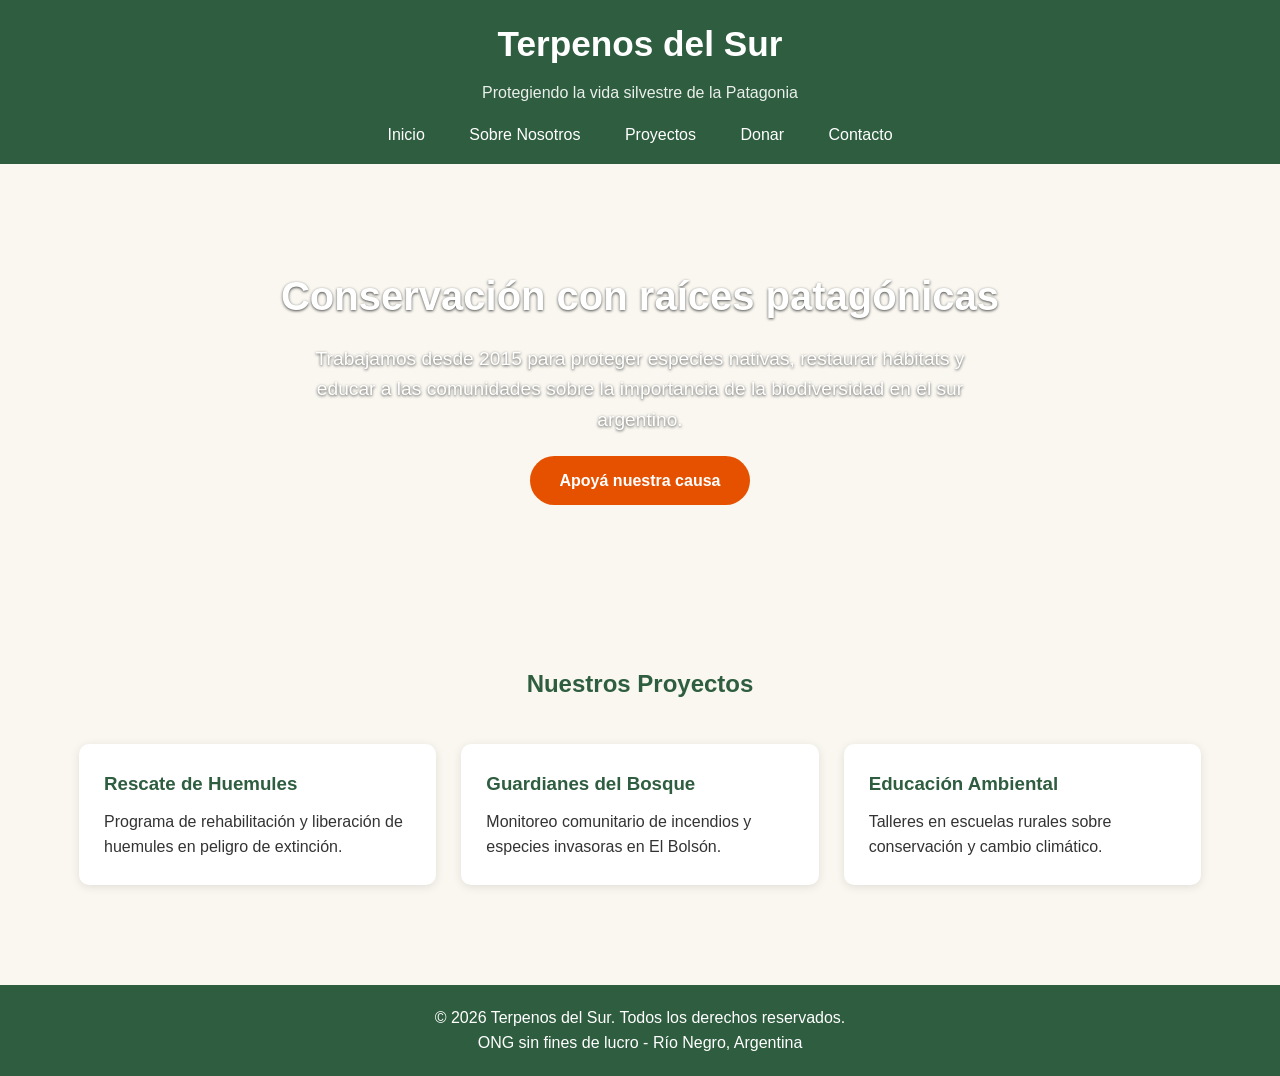
==== index.html @ 5006dad3 "Sitio inicial de Terpenos del Sur" ====
<!DOCTYPE html>
<html lang="es">
<head>
  <meta charset="UTF-8" />
  <meta name="viewport" content="width=device-width, initial-scale=1.0"/>
  <title>Terpenos del Sur - Conservación Patagónica</title>
  <meta name="description" content="ONG dedicada a la conservación de la fauna y flora de la Patagonia argentina.">
  <link rel="stylesheet" href="css/style.css">
</head>
<body>
  <header>
    <div class="container">
      <h1>Terpenos del Sur</h1>
      <p>Protegiendo la vida silvestre de la Patagonia</p>
      <nav>
        <a href="index.html">Inicio</a>
        <a href="sobre.html">Sobre Nosotros</a>
        <a href="proyectos.html">Proyectos</a>
        <a href="donar.html">Donar</a>
        <a href="contacto.html">Contacto</a>
      </nav>
    </div>
  </header>

  <main>
    <section class="hero">
      <div class="container">
        <h2>Conservación con raíces patagónicas</h2>
        <p>Trabajamos desde 2015 para proteger especies nativas, restaurar hábitats y educar a las comunidades sobre la importancia de la biodiversidad en el sur argentino.</p>
        <a href="donar.html" class="btn">Apoyá nuestra causa</a>
      </div>
    </section>

    <section class="proyectos">
      <div class="container">
        <h2>Nuestros Proyectos</h2>
        <div class="grid">
          <div class="card">
            <h3>Rescate de Huemules</h3>
            <p>Programa de rehabilitación y liberación de huemules en peligro de extinción.</p>
          </div>
          <div class="card">
            <h3>Guardianes del Bosque</h3>
            <p>Monitoreo comunitario de incendios y especies invasoras en El Bolsón.</p>
          </div>
          <div class="card">
            <h3>Educación Ambiental</h3>
            <p>Talleres en escuelas rurales sobre conservación y cambio climático.</p>
          </div>
        </div>
      </div>
    </section>
  </main>

  <footer>
    <div class="container">
      <p>&copy; 2026 Terpenos del Sur. Todos los derechos reservados.</p>
      <p>ONG sin fines de lucro - Río Negro, Argentina</p>
    </div>
  </footer>
</body>
</html>
---- css/style.css ----
/* Reset básico */
* {
  margin: 0;
  padding: 0;
  box-sizing: border-box;
}

body {
  font-family: Arial, sans-serif;
  line-height: 1.6;
  color: #333;
  background: #f9f7f0;
}

.container {
  width: 90%;
  max-width: 1200px;
  margin: 0 auto;
  padding: 0 15px;
}

/* Header */
header {
  background: #2e5d3f;
  color: white;
  padding: 1rem 0;
  text-align: center;
}
header h1 {
  font-size: 2.2rem;
}
header p {
  margin-top: 0.5rem;
  opacity: 0.9;
}
nav {
  margin-top: 1rem;
}
nav a {
  color: white;
  text-decoration: none;
  margin: 0 10px;
  padding: 5px 10px;
  border-radius: 4px;
}
nav a:hover {
  background: rgba(255,255,255,0.2);
}

/* Hero */
.hero {
  background: url('../img/patagonia.jpg') no-repeat center center/cover;
  color: white;
  text-align: center;
  padding: 80px 0;
  margin: 20px 0;
}
.hero h2 {
  font-size: 2.5rem;
  margin-bottom: 1rem;
  text-shadow: 0 1px 3px rgba(0,0,0,0.7);
}
.hero p {
  font-size: 1.2rem;
  max-width: 700px;
  margin: 0 auto 20px;
  text-shadow: 0 1px 3px rgba(0,0,0,0.7);
}
.btn {
  display: inline-block;
  background: #e65100;
  color: white;
  padding: 12px 30px;
  text-decoration: none;
  border-radius: 30px;
  font-weight: bold;
  transition: background 0.3s;
}
.btn:hover {
  background: #bf360c;
}

/* Proyectos */
.proyectos {
  padding: 60px 0;
}
.proyectos h2 {
  text-align: center;
  margin-bottom: 40px;
  color: #2e5d3f;
}
.grid {
  display: grid;
  grid-template-columns: repeat(auto-fit, minmax(300px, 1fr));
  gap: 25px;
}
.card {
  background: white;
  padding: 25px;
  border-radius: 10px;
  box-shadow: 0 2px 10px rgba(0,0,0,0.1);
}
.card h3 {
  color: #2e5d3f;
  margin-bottom: 10px;
}

/* Footer */
footer {
  background: #2e5d3f;
  color: white;
  text-align: center;
  padding: 20px 0;
  margin-top: 40px;
}
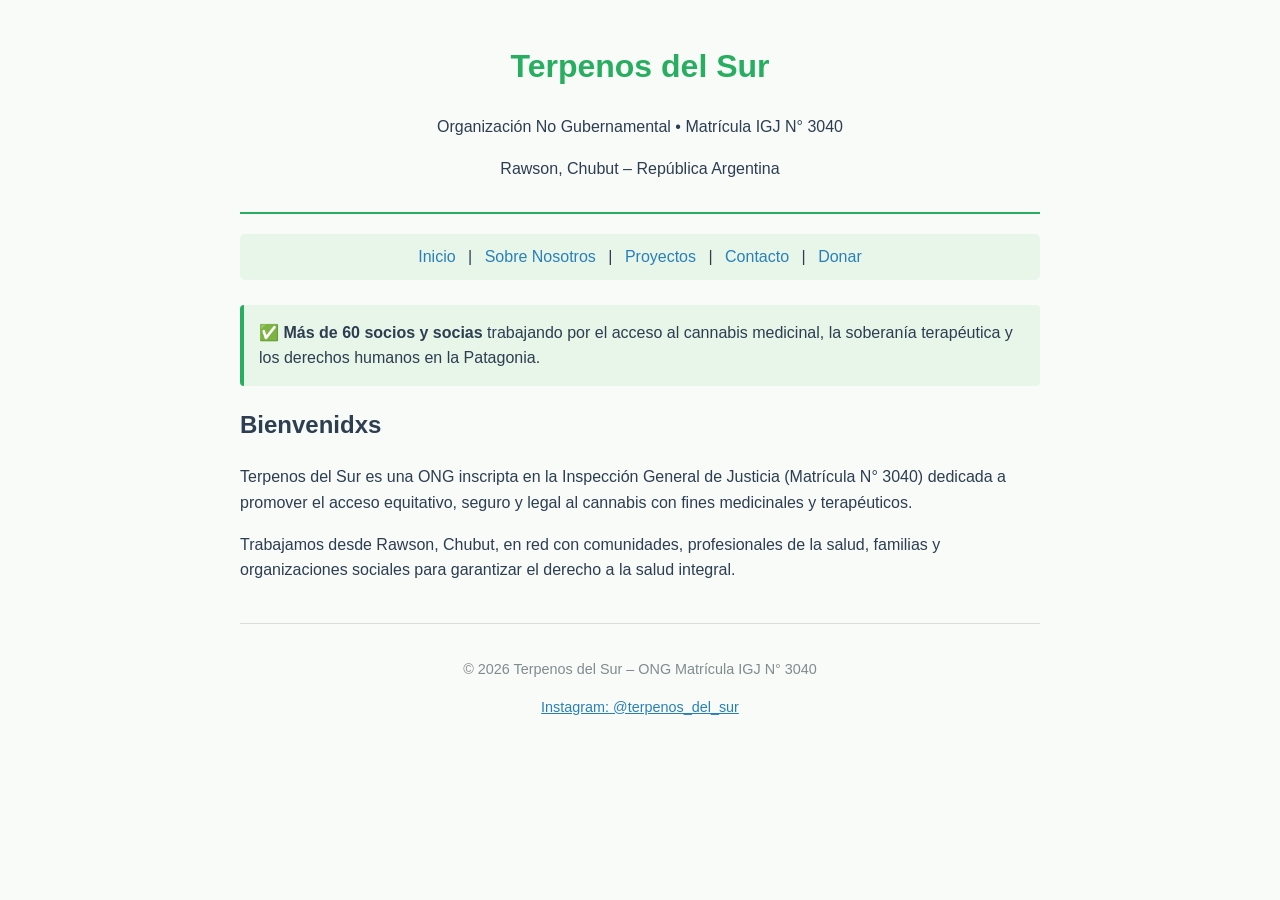
==== commit d1ccb874: "Contenido oficial actualizado: Terpenos del Sur como ONG en Rawson, Chubut" ====
--- a/index.html
+++ b/index.html
@@ -3,60 +3,43 @@
 <head>
   <meta charset="UTF-8" />
   <meta name="viewport" content="width=device-width, initial-scale=1.0"/>
-  <title>Terpenos del Sur - Conservación Patagónica</title>
-  <meta name="description" content="ONG dedicada a la conservación de la fauna y flora de la Patagonia argentina.">
-  <link rel="stylesheet" href="css/style.css">
+  <title>Terpenos del Sur – ONG Cannabis Medicinal | Rawson, Chubut</title>
+  <link rel="stylesheet" href="css/style.css" />
 </head>
 <body>
   <header>
-    <div class="container">
-      <h1>Terpenos del Sur</h1>
-      <p>Protegiendo la vida silvestre de la Patagonia</p>
-      <nav>
-        <a href="index.html">Inicio</a>
-        <a href="sobre.html">Sobre Nosotros</a>
-        <a href="proyectos.html">Proyectos</a>
-        <a href="donar.html">Donar</a>
-        <a href="contacto.html">Contacto</a>
-      </nav>
-    </div>
+    <h1>Terpenos del Sur</h1>
+    <p>Organización No Gubernamental • Matrícula IGJ N° 3040</p>
+    <p>Rawson, Chubut – República Argentina</p>
   </header>
 
+  <nav>
+    <a href="index.html">Inicio</a> |
+    <a href="sobre.html">Sobre Nosotros</a> |
+    <a href="proyectos.html">Proyectos</a> |
+    <a href="contacto.html">Contacto</a> |
+    <a href="donar.html">Donar</a>
+  </nav>
+
   <main>
-    <section class="hero">
-      <div class="container">
-        <h2>Conservación con raíces patagónicas</h2>
-        <p>Trabajamos desde 2015 para proteger especies nativas, restaurar hábitats y educar a las comunidades sobre la importancia de la biodiversidad en el sur argentino.</p>
-        <a href="donar.html" class="btn">Apoyá nuestra causa</a>
-      </div>
-    </section>
+    <div class="highlight">
+      <strong>✅ Más de 60 socios y socias</strong> trabajando por el acceso al cannabis medicinal, la soberanía terapéutica y los derechos humanos en la Patagonia.
+    </div>
 
-    <section class="proyectos">
-      <div class="container">
-        <h2>Nuestros Proyectos</h2>
-        <div class="grid">
-          <div class="card">
-            <h3>Rescate de Huemules</h3>
-            <p>Programa de rehabilitación y liberación de huemules en peligro de extinción.</p>
-          </div>
-          <div class="card">
-            <h3>Guardianes del Bosque</h3>
-            <p>Monitoreo comunitario de incendios y especies invasoras en El Bolsón.</p>
-          </div>
-          <div class="card">
-            <h3>Educación Ambiental</h3>
-            <p>Talleres en escuelas rurales sobre conservación y cambio climático.</p>
-          </div>
-        </div>
-      </div>
+    <section>
+      <h2>Bienvenidxs</h2>
+      <p>
+        Terpenos del Sur es una ONG inscripta en la Inspección General de Justicia (Matrícula N° 3040) dedicada a promover el acceso equitativo, seguro y legal al cannabis con fines medicinales y terapéuticos.
+      </p>
+      <p>
+        Trabajamos desde Rawson, Chubut, en red con comunidades, profesionales de la salud, familias y organizaciones sociales para garantizar el derecho a la salud integral.
+      </p>
     </section>
   </main>
 
   <footer>
-    <div class="container">
-      <p>&copy; 2026 Terpenos del Sur. Todos los derechos reservados.</p>
-      <p>ONG sin fines de lucro - Río Negro, Argentina</p>
-    </div>
+    <p>&copy; 2026 Terpenos del Sur – ONG Matrícula IGJ N° 3040</p>
+    <p><a href="https://www.instagram.com/terpenos_del_sur/" target="_blank">Instagram: @terpenos_del_sur</a></p>
   </footer>
 </body>
 </html>
--- a/css/style.css
+++ b/css/style.css
@@ -1,115 +1,64 @@
-/* Reset básico */
-* {
-  margin: 0;
-  padding: 0;
-  box-sizing: border-box;
+/* Estilos generales para Terpenos del Sur */
+body {
+  font-family: 'Segoe UI', Tahoma, Geneva, Verdana, sans-serif;
+  line-height: 1.6;
+  max-width: 800px;
+  margin: 0 auto;
+  padding: 20px;
+  color: #2c3e50;
+  background-color: #f9fbf9;
 }
 
-body {
-  font-family: Arial, sans-serif;
-  line-height: 1.6;
-  color: #333;
-  background: #f9f7f0;
+header {
+  text-align: center;
+  margin-bottom: 20px;
+  padding-bottom: 15px;
+  border-bottom: 2px solid #27ae60;
 }
 
-.container {
-  width: 90%;
-  max-width: 1200px;
-  margin: 0 auto;
-  padding: 0 15px;
+h1 {
+  color: #27ae60;
 }
 
-/* Header */
-header {
-  background: #2e5d3f;
-  color: white;
-  padding: 1rem 0;
+nav {
   text-align: center;
+  margin-bottom: 25px;
+  padding: 10px;
+  background-color: #e8f5e9;
+  border-radius: 5px;
 }
-header h1 {
-  font-size: 2.2rem;
+
+nav a {
+  color: #2980b9;
+  text-decoration: none;
+  margin: 0 8px;
 }
-header p {
-  margin-top: 0.5rem;
-  opacity: 0.9;
+
+nav a:hover {
+  text-decoration: underline;
 }
-nav {
-  margin-top: 1rem;
-}
-nav a {
-  color: white;
-  text-decoration: none;
-  margin: 0 10px;
-  padding: 5px 10px;
+
+.highlight {
+  background-color: #e8f5e9;
+  padding: 15px;
+  border-left: 4px solid #27ae60;
+  margin: 20px 0;
   border-radius: 4px;
 }
-nav a:hover {
-  background: rgba(255,255,255,0.2);
+
+section {
+  margin-bottom: 25px;
 }
 
-/* Hero */
-.hero {
-  background: url('../img/patagonia.jpg') no-repeat center center/cover;
-  color: white;
+footer {
   text-align: center;
-  padding: 80px 0;
-  margin: 20px 0;
-}
-.hero h2 {
-  font-size: 2.5rem;
-  margin-bottom: 1rem;
-  text-shadow: 0 1px 3px rgba(0,0,0,0.7);
-}
-.hero p {
-  font-size: 1.2rem;
-  max-width: 700px;
-  margin: 0 auto 20px;
-  text-shadow: 0 1px 3px rgba(0,0,0,0.7);
-}
-.btn {
-  display: inline-block;
-  background: #e65100;
-  color: white;
-  padding: 12px 30px;
-  text-decoration: none;
-  border-radius: 30px;
-  font-weight: bold;
-  transition: background 0.3s;
-}
-.btn:hover {
-  background: #bf360c;
+  margin-top: 40px;
+  color: #7f8c8d;
+  font-size: 0.9em;
+  padding-top: 20px;
+  border-top: 1px solid #ddd;
 }
 
-/* Proyectos */
-.proyectos {
-  padding: 60px 0;
-}
-.proyectos h2 {
-  text-align: center;
-  margin-bottom: 40px;
-  color: #2e5d3f;
-}
-.grid {
-  display: grid;
-  grid-template-columns: repeat(auto-fit, minmax(300px, 1fr));
-  gap: 25px;
-}
-.card {
-  background: white;
-  padding: 25px;
-  border-radius: 10px;
-  box-shadow: 0 2px 10px rgba(0,0,0,0.1);
-}
-.card h3 {
-  color: #2e5d3f;
-  margin-bottom: 10px;
-}
-
-/* Footer */
-footer {
-  background: #2e5d3f;
-  color: white;
-  text-align: center;
-  padding: 20px 0;
-  margin-top: 40px;
+footer a {
+  color: #2980b9;
 }
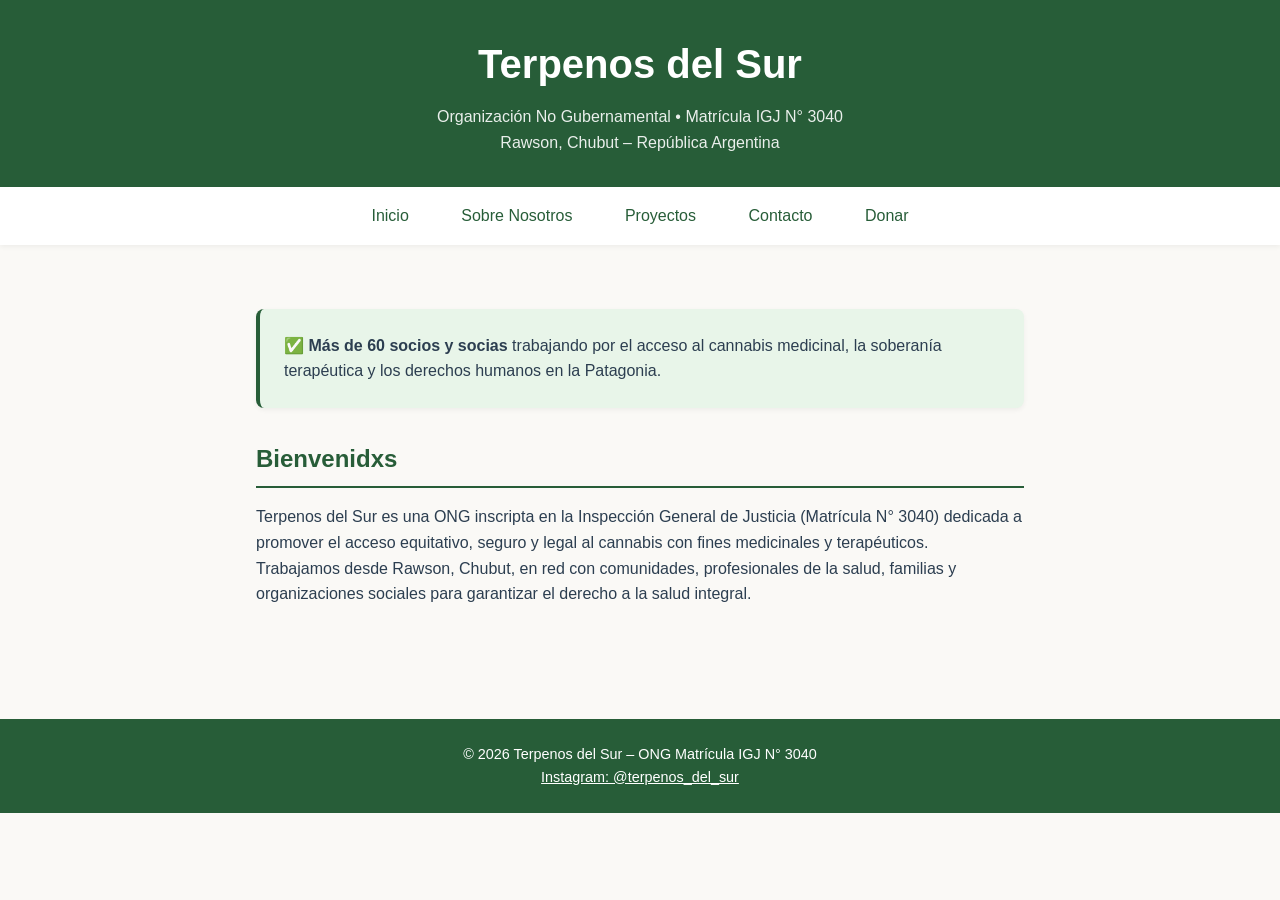
==== commit 439e35c6: "Diseño mejorado: menú, colores y espaciado" ====
--- a/index.html
+++ b/index.html
@@ -4,7 +4,121 @@
   <meta charset="UTF-8" />
   <meta name="viewport" content="width=device-width, initial-scale=1.0"/>
   <title>Terpenos del Sur – ONG Cannabis Medicinal | Rawson, Chubut</title>
-  <link rel="stylesheet" href="css/style.css" />
+  <style>
+    /* Paleta de colores */
+    :root {
+      --primary: #275d38;   /* Verde oscuro (ONG) */
+      --secondary: #e8f5e9; /* Verde claro (fondo destacado) */
+      --light: #faf9f6;     /* Beige claro (fondo principal) */
+      --text: #2c3e50;      /* Gris oscuro (texto) */
+      --white: #ffffff;
+    }
+
+    * {
+      margin: 0;
+      padding: 0;
+      box-sizing: border-box;
+    }
+
+    body {
+      font-family: 'Segoe UI', Tahoma, Geneva, Verdana, sans-serif;
+      line-height: 1.6;
+      color: var(--text);
+      background-color: var(--light);
+    }
+
+    header {
+      background-color: var(--primary);
+      color: var(--white);
+      text-align: center;
+      padding: 2rem 1rem;
+      box-shadow: 0 2px 5px rgba(0,0,0,0.1);
+    }
+
+    header h1 {
+      font-size: 2.5rem;
+      margin-bottom: 0.5rem;
+    }
+
+    header p {
+      font-size: 1rem;
+      opacity: 0.9;
+    }
+
+    nav {
+      background-color: var(--white);
+      padding: 1rem;
+      text-align: center;
+      box-shadow: 0 2px 5px rgba(0,0,0,0.05);
+    }
+
+    nav a {
+      color: var(--primary);
+      text-decoration: none;
+      padding: 0.5rem 1rem;
+      margin: 0 0.5rem;
+      border-radius: 20px;
+      font-weight: 500;
+      transition: all 0.3s ease;
+    }
+
+    nav a:hover {
+      background-color: var(--primary);
+      color: var(--white);
+      transform: translateY(-2px);
+    }
+
+    .highlight {
+      background-color: var(--secondary);
+      padding: 1.5rem;
+      border-left: 4px solid var(--primary);
+      margin: 2rem auto;
+      max-width: 800px;
+      border-radius: 8px;
+      box-shadow: 0 2px 5px rgba(0,0,0,0.05);
+    }
+
+    main {
+      padding: 2rem 1rem;
+      max-width: 800px;
+      margin: 0 auto;
+    }
+
+    section {
+      margin-bottom: 2rem;
+    }
+
+    h2 {
+      color: var(--primary);
+      margin-bottom: 1rem;
+      border-bottom: 2px solid var(--primary);
+      padding-bottom: 0.5rem;
+    }
+
+    footer {
+      background-color: var(--primary);
+      color: var(--white);
+      text-align: center;
+      padding: 1.5rem;
+      margin-top: 3rem;
+      font-size: 0.9rem;
+    }
+
+    footer a {
+      color: var(--white);
+      text-decoration: underline;
+    }
+
+    @media (max-width: 768px) {
+      header h1 {
+        font-size: 2rem;
+      }
+      nav a {
+        display: block;
+        margin: 0.5rem 0;
+      }
+    }
+  </style>
 </head>
 <body>
   <header>
@@ -14,10 +128,10 @@
   </header>
 
   <nav>
-    <a href="index.html">Inicio</a> |
-    <a href="sobre.html">Sobre Nosotros</a> |
-    <a href="proyectos.html">Proyectos</a> |
-    <a href="contacto.html">Contacto</a> |
+    <a href="index.html">Inicio</a>
+    <a href="sobre.html">Sobre Nosotros</a>
+    <a href="proyectos.html">Proyectos</a>
+    <a href="contacto.html">Contacto</a>
     <a href="donar.html">Donar</a>
   </nav>
 
